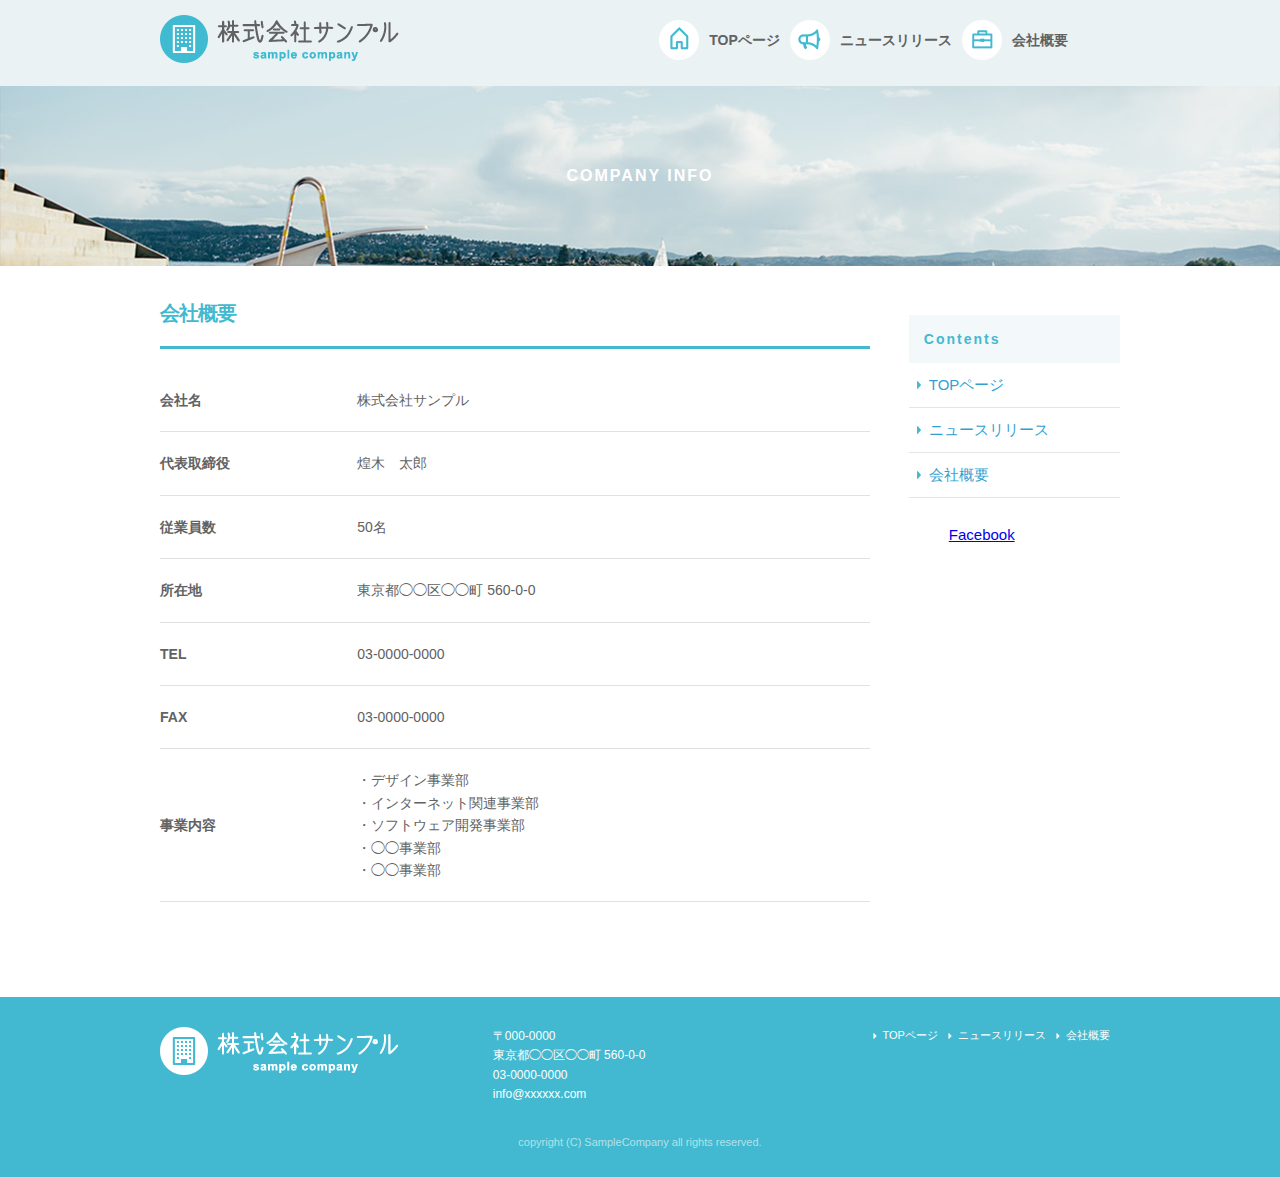
==== company.html @ 8490d575 "first commit" ====
<!DOCTYPE html>
<html lang="ja">
  <head>

    <meta charset="utf-8">
    <title>COMPANY INFO | 株式会社サンプル</title>
    <meta name="description" content="">
    <meta name="author" content="">

    <meta name="viewport" content="width=device-width, initial-scale=1">

    <!-- <link href="//fonts.googleapis.com/css?family=Raleway:400,300,600" rel="stylesheet" type="text/css"> -->

    <link rel="stylesheet" href="css/normalize.css">
    <link rel="stylesheet" href="css/skeleton.css">
    <link rel="stylesheet" href="css/sample.css">

    <link rel="icon" type="image/png" href="images/favicon.png">

  </head>
  <body>

    <div id="fb-root"></div>
    <script>(function(d, s, id) {
var js, fjs = d.getElementsByTagName(s)[0];
if (d.getElementById(id)) return;
js = d.createElement(s); js.id = id;
js.src = "//connect.facebook.net/ja_JP/sdk.js#xfbml=1&version=v2.6";
fjs.parentNode.insertBefore(js, fjs);
    }(document, 'script', 'facebook-jssdk'));</script>

    <header>
      <div id="header_in" class="container">
        <div class="row">
          <div class="six columns logo">

            <h1><a href="index.html"><img class="u-max-full-width" src="images/top/logo.png" alt="株式会社サンプル" srcset="images/top/logo@2x.png 2x" /></a></h1>

          </div>
          <div class="six columns navi">

            <div class="sp_navi">
              <img id="sp_navi_btn" class="u-max-full-width" src="images/top/sp_navi.png" alt="sp_navi" srcset="images/top/sp_navi@2x.png 2x" />

              <ul class="sp_navi_li">
                <li><a href="index.html">TOPページ</a></li>
                <li><a href="news.html">ニュースリリース</a></li>
                <li><a href="company.html">会社概要</a></li>
              </ul>
            </div>
            <!-- sp_navi -->

            <div class="pc_navi">

              <ul class="pc_navi_li">
                <li class="navi_toppage"><a href="index.html">TOPページ</a></li>
                <li class="navi_news"><a href="news.html">ニュースリリース</a></li>
                <li class="navi_company"><a href="company.html">会社概要</a></li>
              </ul>

            </div>
            <!-- pc_navi -->

          </div>
        </div>
        <!-- row -->
      </div>
      <!-- header_in -->
    </header>

    <div id="sub_cover">
      <div class="conteiner">
        <div class="row">

          <div class="twelve columns">
            <h2>COMPANY INFO</h2>
          </div>

        </div>
      </div>
    </div>
    <!-- #sub_cover -->

    <div id="contents">
      <div class="container">
        <div class="row">

          <div id="main" class="nine columns">
            <h2 class="company_title">会社概要</h2>

            <table class="u-full-width">
              <tr>
                <th>会社名</th>
                <td>株式会社サンプル</td>
              </tr>
              <tr>
                <th>代表取締役</th>
                <td>煌木　太郎</td>
              </tr>
              <tr>
                <th>従業員数</th>
                <td>50名</td>
              </tr>
              <tr>
                <th>所在地</th>
                <td>東京都◯◯区◯◯町 560-0-0</td>
              </tr>
              <tr>
                <th>TEL</th>
                <td>03-0000-0000</td>
              </tr>
              <tr>
                <th>FAX</th>
                <td>03-0000-0000</td>
              </tr>
              <tr>
                <th>事業内容</th>
                <td>
                  ・デザイン事業部<br />
                  ・インターネット関連事業部<br />
                  ・ソフトウェア開発事業部<br />
                  ・◯◯事業部<br />
                  ・◯◯事業部
                </td>
              </tr>
            </table>


          </div>

          <div id="sidebar" class="three columns">

            <div class="pc_sidemenu">
              <h3>Contents</h3>

              <ul>
                <li><a href="index.html">TOPページ</a></li>
                <li><a href="news.html">ニュースリリース</a></li>
                <li><a href="company.html">会社概要</a></li>
              </ul>
            </div>

            <div class="fb-page" data-href="https://www.facebook.com/facebook" data-tabs="timeline" data-height="300" data-small-header="false" data-adapt-container-width="true" data-hide-cover="false" data-show-facepile="false"><div class="fb-xfbml-parse-ignore"><blockquote cite="https://www.facebook.com/facebook"><a href="https://www.facebook.com/facebook">Facebook</a></blockquote></div></div>

          </div>

        </div>
      </div>
    </div>
    <!-- #contents -->


    <footer>
      <div class="container">
        <div class="row">
          <div class="four columns sp">
            <img class="u-max-full-width" src="images/top/footer_logo.png" alt="株式会社サンプル" srcset="images/top/footer_logo@2x.png 2x" />
          </div>
          <!-- columns -->
          <div class="four columns foot_address sp">
            〒000-0000<br />
            東京都◯◯区◯◯町 560-0-0<br />
            03-0000-0000<br />
            info@xxxxxx.com
          </div>
          <!-- columns -->
          <div class="four columns">
            <ul class="foot_navi">
              <li><a href="index.html">TOPページ</a></li>
              <li><a href="news.html">ニュースリリース</a></li>
              <li><a href="company.html">会社概要</a></li>
            </ul>
          </div>

          <div class="fb-page" data-href="https://www.facebook.com/ntsunaka/" data-tabs="timeline" data-width="180" data-small-header="false" data-adapt-container-width="true" data-hide-cover="false" data-show-facepile="true"></div>          
          <!-- columns -->
        </div>
        <!-- row -->

        <div class="row">
          <div class="twelve columns sp">
            <p class="copy">copyright (C) SampleCompany all rights reserved.</p>
          </div>
          <!-- columns -->
        </div>
        <!-- row -->
      </div>
    </footer>
    <!-- //footer -->


    <script type="text/javascript" src="//ajax.googleapis.com/ajax/libs/jquery/1.10.2/jquery.min.js"></script>

    <script>
$(function(){

  $(document).ready(function(){

    $("#sp_navi_btn").click(function () {
      $(this).next().slideToggle();
    });

  });

});
    </script>


  </body>
</html>
---- css/skeleton.css ----
/*
* Skeleton V2.0.4
* Copyright 2014, Dave Gamache
* www.getskeleton.com
* Free to use under the MIT license.
* http://www.opensource.org/licenses/mit-license.php
* 12/29/2014
*/


/* Table of contents
––––––––––––––––––––––––––––––––––––––––––––––––––
- Grid
- Base Styles
- Typography
- Links
- Buttons
- Forms
- Lists
- Code
- Tables
- Spacing
- Utilities
- Clearing
- Media Queries
*/


/* Grid
–––––––––––––––––––––––––––––––––––––––––––––––––– */
.container {
  position: relative;
  width: 100%;
  max-width: 960px;
  margin: 0 auto;
  padding: 0 20px;
  box-sizing: border-box; }
.column,
.columns {
  width: 100%;
  float: left;
  box-sizing: border-box; }

/* For devices larger than 400px */
@media (min-width: 400px) {
  .container {
    width: 85%;
    padding: 0; }
}

/* For devices larger than 550px */
@media (min-width: 550px) {
  .container {
    width: 80%; }
  .column,
  .columns {
    margin-left: 4%; }
  .column:first-child,
  .columns:first-child {
    margin-left: 0; }

  .one.column,
  .one.columns                    { width: 4.66666666667%; }
  .two.columns                    { width: 13.3333333333%; }
  .three.columns                  { width: 22%;            }
  .four.columns                   { width: 30.6666666667%; }
  .five.columns                   { width: 39.3333333333%; }
  .six.columns                    { width: 48%;            }
  .seven.columns                  { width: 56.6666666667%; }
  .eight.columns                  { width: 65.3333333333%; }
  .nine.columns                   { width: 74.0%;          }
  .ten.columns                    { width: 82.6666666667%; }
  .eleven.columns                 { width: 91.3333333333%; }
  .twelve.columns                 { width: 100%; margin-left: 0; }

  .one-third.column               { width: 30.6666666667%; }
  .two-thirds.column              { width: 65.3333333333%; }

  .one-half.column                { width: 48%; }

  /* Offsets */
  .offset-by-one.column,
  .offset-by-one.columns          { margin-left: 8.66666666667%; }
  .offset-by-two.column,
  .offset-by-two.columns          { margin-left: 17.3333333333%; }
  .offset-by-three.column,
  .offset-by-three.columns        { margin-left: 26%;            }
  .offset-by-four.column,
  .offset-by-four.columns         { margin-left: 34.6666666667%; }
  .offset-by-five.column,
  .offset-by-five.columns         { margin-left: 43.3333333333%; }
  .offset-by-six.column,
  .offset-by-six.columns          { margin-left: 52%;            }
  .offset-by-seven.column,
  .offset-by-seven.columns        { margin-left: 60.6666666667%; }
  .offset-by-eight.column,
  .offset-by-eight.columns        { margin-left: 69.3333333333%; }
  .offset-by-nine.column,
  .offset-by-nine.columns         { margin-left: 78.0%;          }
  .offset-by-ten.column,
  .offset-by-ten.columns          { margin-left: 86.6666666667%; }
  .offset-by-eleven.column,
  .offset-by-eleven.columns       { margin-left: 95.3333333333%; }

  .offset-by-one-third.column,
  .offset-by-one-third.columns    { margin-left: 34.6666666667%; }
  .offset-by-two-thirds.column,
  .offset-by-two-thirds.columns   { margin-left: 69.3333333333%; }

  .offset-by-one-half.column,
  .offset-by-one-half.columns     { margin-left: 52%; }

}


/* Base Styles
–––––––––––––––––––––––––––––––––––––––––––––––––– */
/* NOTE
html is set to 62.5% so that all the REM measurements throughout Skeleton
are based on 10px sizing. So basically 1.5rem = 15px :) */
html {
  font-size: 62.5%; }
body {
  font-size: 1.5em; /* currently ems cause chrome bug misinterpreting rems on body element */
  line-height: 1.6;
  font-weight: 400;
  font-family: "Raleway", "HelveticaNeue", "Helvetica Neue", Helvetica, Arial, sans-serif;
  color: #222; }


/* Typography
–––––––––––––––––––––––––––––––––––––––––––––––––– */
h1, h2, h3, h4, h5, h6 {
  margin-top: 0;
  margin-bottom: 2rem;
  font-weight: 300; }
h1 { font-size: 4.0rem; line-height: 1.2;  letter-spacing: -.1rem;}
h2 { font-size: 3.6rem; line-height: 1.25; letter-spacing: -.1rem; }
h3 { font-size: 3.0rem; line-height: 1.3;  letter-spacing: -.1rem; }
h4 { font-size: 2.4rem; line-height: 1.35; letter-spacing: -.08rem; }
h5 { font-size: 1.8rem; line-height: 1.5;  letter-spacing: -.05rem; }
h6 { font-size: 1.5rem; line-height: 1.6;  letter-spacing: 0; }

/* Larger than phablet */
@media (min-width: 550px) {
  h1 { font-size: 5.0rem; }
  h2 { font-size: 4.2rem; }
  h3 { font-size: 3.6rem; }
  h4 { font-size: 3.0rem; }
  h5 { font-size: 2.4rem; }
  h6 { font-size: 1.5rem; }
}

p {
  margin-top: 0; }


/* Links
–––––––––––––––––––––––––––––––––––––––––––––––––– */
a {
  color: #1EAEDB; }
a:hover {
  color: #0FA0CE; }


/* Buttons
–––––––––––––––––––––––––––––––––––––––––––––––––– */
.button,
button,
input[type="submit"],
input[type="reset"],
input[type="button"] {
  display: inline-block;
  height: 38px;
  padding: 0 30px;
  color: #555;
  text-align: center;
  font-size: 11px;
  font-weight: 600;
  line-height: 38px;
  letter-spacing: .1rem;
  text-transform: uppercase;
  text-decoration: none;
  white-space: nowrap;
  background-color: transparent;
  border-radius: 4px;
  border: 1px solid #bbb;
  cursor: pointer;
  box-sizing: border-box; }
.button:hover,
button:hover,
input[type="submit"]:hover,
input[type="reset"]:hover,
input[type="button"]:hover,
.button:focus,
button:focus,
input[type="submit"]:focus,
input[type="reset"]:focus,
input[type="button"]:focus {
  color: #333;
  border-color: #888;
  outline: 0; }
.button.button-primary,
button.button-primary,
input[type="submit"].button-primary,
input[type="reset"].button-primary,
input[type="button"].button-primary {
  color: #FFF;
  background-color: #33C3F0;
  border-color: #33C3F0; }
.button.button-primary:hover,
button.button-primary:hover,
input[type="submit"].button-primary:hover,
input[type="reset"].button-primary:hover,
input[type="button"].button-primary:hover,
.button.button-primary:focus,
button.button-primary:focus,
input[type="submit"].button-primary:focus,
input[type="reset"].button-primary:focus,
input[type="button"].button-primary:focus {
  color: #FFF;
  background-color: #1EAEDB;
  border-color: #1EAEDB; }


/* Forms
–––––––––––––––––––––––––––––––––––––––––––––––––– */
input[type="email"],
input[type="number"],
input[type="search"],
input[type="text"],
input[type="tel"],
input[type="url"],
input[type="password"],
textarea,
select {
  height: 38px;
  padding: 6px 10px; /* The 6px vertically centers text on FF, ignored by Webkit */
  background-color: #fff;
  border: 1px solid #D1D1D1;
  border-radius: 4px;
  box-shadow: none;
  box-sizing: border-box; }
/* Removes awkward default styles on some inputs for iOS */
input[type="email"],
input[type="number"],
input[type="search"],
input[type="text"],
input[type="tel"],
input[type="url"],
input[type="password"],
textarea {
  -webkit-appearance: none;
     -moz-appearance: none;
          appearance: none; }
textarea {
  min-height: 65px;
  padding-top: 6px;
  padding-bottom: 6px; }
input[type="email"]:focus,
input[type="number"]:focus,
input[type="search"]:focus,
input[type="text"]:focus,
input[type="tel"]:focus,
input[type="url"]:focus,
input[type="password"]:focus,
textarea:focus,
select:focus {
  border: 1px solid #33C3F0;
  outline: 0; }
label,
legend {
  display: block;
  margin-bottom: .5rem;
  font-weight: 600; }
fieldset {
  padding: 0;
  border-width: 0; }
input[type="checkbox"],
input[type="radio"] {
  display: inline; }
label > .label-body {
  display: inline-block;
  margin-left: .5rem;
  font-weight: normal; }


/* Lists
–––––––––––––––––––––––––––––––––––––––––––––––––– */
ul {
  list-style: circle inside; }
ol {
  list-style: decimal inside; }
ol, ul {
  padding-left: 0;
  margin-top: 0; }
ul ul,
ul ol,
ol ol,
ol ul {
  margin: 1.5rem 0 1.5rem 3rem;
  font-size: 90%; }
li {
  margin-bottom: 1rem; }


/* Code
–––––––––––––––––––––––––––––––––––––––––––––––––– */
code {
  padding: .2rem .5rem;
  margin: 0 .2rem;
  font-size: 90%;
  white-space: nowrap;
  background: #F1F1F1;
  border: 1px solid #E1E1E1;
  border-radius: 4px; }
pre > code {
  display: block;
  padding: 1rem 1.5rem;
  white-space: pre; }


/* Tables
–––––––––––––––––––––––––––––––––––––––––––––––––– */
th,
td {
  padding: 12px 15px;
  text-align: left;
  border-bottom: 1px solid #E1E1E1; }
th:first-child,
td:first-child {
  padding-left: 0; }
th:last-child,
td:last-child {
  padding-right: 0; }


/* Spacing
–––––––––––––––––––––––––––––––––––––––––––––––––– */
button,
.button {
  margin-bottom: 1rem; }
input,
textarea,
select,
fieldset {
  margin-bottom: 1.5rem; }
pre,
blockquote,
dl,
figure,
table,
p,
ul,
ol,
form {
  margin-bottom: 2.5rem; }


/* Utilities
–––––––––––––––––––––––––––––––––––––––––––––––––– */
.u-full-width {
  width: 100%;
  box-sizing: border-box; }
.u-max-full-width {
  max-width: 100%;
  box-sizing: border-box; }
.u-pull-right {
  float: right; }
.u-pull-left {
  float: left; }


/* Misc
–––––––––––––––––––––––––––––––––––––––––––––––––– */
hr {
  margin-top: 3rem;
  margin-bottom: 3.5rem;
  border-width: 0;
  border-top: 1px solid #E1E1E1; }


/* Clearing
–––––––––––––––––––––––––––––––––––––––––––––––––– */

/* Self Clearing Goodness */
.container:after,
.row:after,
.u-cf {
  content: "";
  display: table;
  clear: both; }


/* Media Queries
–––––––––––––––––––––––––––––––––––––––––––––––––– */
/*
Note: The best way to structure the use of media queries is to create the queries
near the relevant code. For example, if you wanted to change the styles for buttons
on small devices, paste the mobile query code up in the buttons section and style it
there.
*/


/* Larger than mobile */
@media (min-width: 400px) {}

/* Larger than phablet (also point when grid becomes active) */
@media (min-width: 550px) {}

/* Larger than tablet */
@media (min-width: 750px) {}

/* Larger than desktop */
@media (min-width: 1000px) {}

/* Larger than Desktop HD */
@media (min-width: 1200px) {}
---- css/sample.css ----
@charset "UTF-8";
html {
  font-size: 62.5%; }

/**************************************/
header {
  background: #eaf2f4; }
  header #header_in {
    padding-top: 10px;
    padding-bottom: 4px; }
  @media (max-width: 550px) {
    header .logo {
      width: 190px; }
    header .navi {
      width: 40px;
      float: right; } }
  header .sp_navi_li {
    width: 180px;
    position: absolute;
    top: 50px;
    right: 2%;
    border: 1px solid #eee;
    background: white;
    margin: 0;
    padding: 0;
    display: none;
    z-index: 100; }
    header .sp_navi_li li {
      list-style: none;
      margin: 0;
      padding: 0; }
      header .sp_navi_li li a {
        display: block;
        padding: 10px 8px;
        border-bottom: 1px solid #eee;
        font-size: 14px;
        text-decoration: none; }
  @media (min-width: 550px) {
    header .sp_navi {
      display: none; }
    header #header_in {
      padding: 15px 0 10px 0; }
    header .pc_navi_li {
      margin: 0;
      padding: 0; }
      header .pc_navi_li li {
        list-style: none;
        margin: 5px 0 0 0;
        padding: 0; }
        header .pc_navi_li li a {
          color: #626262;
          text-decoration: none;
          font-weight: bold;
          font-size: 14px;
          font-size: 1.4rem;
          float: left;
          padding-right: 10px; }
        header .pc_navi_li li a:hover {
          color: #42b9d0; }
      header .pc_navi_li li.navi_toppage a {
        background-repeat: no-repeat;
        display: inline-block;
        line-height: 40px;
        padding-left: 50px;
        background-image: url("../images/top/navi_top.png");
        background-size: 40px 40px; } }
    @media screen and (min-width: 550px) and (-webkit-min-device-pixel-ratio: 2), (min-width: 550px) and (min-resolution: 2dppx) {
      header .pc_navi_li li.navi_toppage a {
        background-image: url("../images/top/navi_top@2x.png"); } }
  @media (min-width: 550px) {
      header .pc_navi_li li.navi_news a {
        background-repeat: no-repeat;
        display: inline-block;
        line-height: 40px;
        padding-left: 50px;
        background-image: url("../images/top/navi_news.png");
        background-size: 40px 40px; } }
    @media screen and (min-width: 550px) and (-webkit-min-device-pixel-ratio: 2), (min-width: 550px) and (min-resolution: 2dppx) {
      header .pc_navi_li li.navi_news a {
        background-image: url("../images/top/navi_news@2x.png"); } }
  @media (min-width: 550px) {
      header .pc_navi_li li.navi_company a {
        background-repeat: no-repeat;
        display: inline-block;
        line-height: 40px;
        padding-left: 50px;
        background-image: url("../images/top/navi_company.png");
        background-size: 40px 40px; } }
    @media screen and (min-width: 550px) and (-webkit-min-device-pixel-ratio: 2), (min-width: 550px) and (min-resolution: 2dppx) {
      header .pc_navi_li li.navi_company a {
        background-image: url("../images/top/navi_company@2x.png"); } }

  @media (max-width: 550px) {
    header .pc_navi {
      display: none; } }

#cover_area {
  text-align: center;
  padding: 80px 0;
  background-image: url("../images/top/cover.jpg");
  background-size: cover; }
  @media screen and (-webkit-min-device-pixel-ratio: 2), (min-resolution: 2dppx) {
    #cover_area {
      background-image: url("../images/top/cover@2x.jpg"); } }
  @media (min-width: 550px) {
    #cover_area {
      text-align: left;
      height: 420px;
      padding: 0; }
      #cover_area img {
        margin-top: 180px;
        margin-left: 70px; } }

#service_area {
  padding-top: 20px; }
  @media (min-width: 550px) {
    #service_area {
      padding-top: 30px; } }
  #service_area .columns {
    color: #626262; }
    #service_area .columns .service_title {
      font-size: 18px;
      font-size: 1.8rem;
      font-weight: bold;
      margin-top: 8px; }
    #service_area .columns p {
      font-size: 15px;
      font-size: 1.5rem;
      margin-top: 10px; }
    @media (min-width: 550px) {
      #service_area .columns .service_title {
        font-size: 16px;
        font-size: 1.6rem; }
      #service_area .columns p {
        font-size: 13px;
        font-size: 1.3rem; } }

#news_area {
  background-color: #eaf2f4; }
  @media (min-width: 550px) {
    #news_area .container {
      padding: 0px 10% 50px 10%; } }
  #news_area .news_title {
    text-align: center;
    font-size: 26px;
    font-size: 2.6rem;
    color: #42b9d0;
    padding: 15px 0 10px 0;
    font-weight: bold;
    letter-spacing: 0.2rem; }
  #news_area .news_lists li {
    list-style: none;
    font-size: 15px;
    font-size: 1.5rem; }
    #news_area .news_lists li span {
      color: #42b9d0;
      font-weight: bold;
      display: block;
      margin-bottom: 3px; }
  @media (min-width: 550px) {
    #news_area .news_title {
      text-align: center;
      font-size: 22px;
      font-size: 2.2rem;
      color: #42b9d0;
      padding: 50px 0 41px 0;
      letter-spacing: 0.2rem; }
    #news_area .news_lists li {
      list-style: none;
      font-size: 14px;
      font-size: 1.4rem;
      margin-bottom: 20px; }
      #news_area .news_lists li span {
        color: #42b9d0;
        font-weight: bold;
        display: inline;
        margin-bottom: 0px; } }

footer {
  background-color: #42b9d0;
  color: #fff;
  padding-top: 20px; }
  @media (max-width: 550px) {
    footer .container {
      margin: 0;
      padding: 0; }
    footer .sp {
      padding: 0 6%;
      margin: 0 auto; }
    footer .foot_navi {
      margin-top: 20px; }
      footer .foot_navi li {
        list-style: none;
        margin-bottom: 1px; }
        footer .foot_navi li a {
          color: #42b9d0;
          background-color: #eaf2f4;
          display: block;
          text-align: center;
          font-weight: bold;
          text-decoration: none;
          font-size: 16px;
          font-size: 1.6rem;
          padding: 16px 0; } }
  footer .foot_address {
    font-size: 16px;
    font-size: 1.6rem;
    padding-top: 10px; }
  footer .copy {
    text-align: center;
    font-size: 11px;
    font-size: 1.1rem;
    color: #b2e1ea; }
  @media (min-width: 550px) {
    footer {
      padding-top: 30px; }
      footer .foot_address {
        padding: 0px;
        font-size: 12px;
        font-size: 1.2rem; }
      footer .foot_navi {
        float: right; }
        footer .foot_navi li {
          list-style: none;
          background-repeat: no-repeat;
          background-position: left center;
          display: inline-block;
          float: left;
          margin-right: 10px;
          font-size: 11px;
          font-size: 1.1rem;
          background-image: url("../images/top/foot_arroehead.png");
          background-size: 4px 6px; } }
      @media screen and (min-width: 550px) and (-webkit-min-device-pixel-ratio: 2), (min-width: 550px) and (min-resolution: 2dppx) {
        footer .foot_navi li {
          background-image: url("../images/top/foot_arroehead@2x.png"); } }
  @media (min-width: 550px) {
        footer .foot_navi a {
          color: white;
          padding-left: 10px;
          text-decoration: none; }
        footer .foot_navi a:hover {
          color: #eaf2f4; }
      footer .copy {
        margin-top: 30px; } }

h1 {
  margin: 0;
  padding: 0; }

/* ここから下はnews.html */
#sub_cover {
  padding: 40px 0;
  background-image: url("../images/news/sub_cover.jpg");
  background-size: cover; }
  #sub_cover h2 {
    text-align: center;
    color: white;
    font-size: 16px;
    font-size: 1.6rem;
    font-weight: bold;
    margin: 0;
    letter-spacing: 0.2em; }

#contents {
  padding-top: 20px; }
  #contents #main h2 {
    color: #42b9d0;
    border-bottom: 3px solid #42b9d0;
    font-size: 15px;
    font-size: 1.5rem;
    font-weight: bold;
    padding-bottom: 15px; }
  #contents #main .news_li li {
    list-style: none; }
    #contents #main .news_li li span {
      color: #42b9d0;
      display: block;
      font-weight: bold;
      margin-bottom: 3px; }
  #contents #sidebar .pc_sidemenu h3 {
    color: #42b9d0;
    font-size: 14px;
    font-size: 1.4rem;
    letter-spacing: 0.2rem;
    font-weight: bold;
    background-color: #f3f9fb;
    padding: 15px;
    margin-bottom: 0px;
    line-height: 1.3; }
  #contents #sidebar .pc_sidemenu li {
    list-style: none;
    display: block;
    border-bottom: 1px solid #e5e5e5;
    background-repeat: no-repeat;
    background-position: 8px center;
    margin-bottom: 0px;
    padding: 10px 10px 10px 20px;
    background-image: url("../images/news/side_arrow.png");
    background-size: 4px 8px; }
  #contents #sidebar .pc_sidemenu li a {
    color: #339fd1;
    text-decoration: none; }

a {
  background-color: transparent; }

a:-webkit-any-link {
  color: -webkit-link;
  text-decoration: underline;
  cursor: auto; }

h3 {
  display: block;
  font-size: 1.17em;
  -webkit-margin-before: 1em;
  -webkit-margin-after: 1em;
  -webkit-margin-start: 0px;
  -webkit-margin-end: 0px; }

@media (min-width: 550px) {
  #sub_cover {
    background-image: url("../images/news/sub_cover@2x.jpg");
    padding: 80px 0; }
    #sub_cover h2 {
      text-align: center;
      color: white;
      font-size: 16px;
      font-size: 1.6rem;
      font-weight: bold;
      margin: 0;
      letter-spacing: 0.2rem; }

  #contents {
    padding-top: 35px;
    padding-bottom: 70px; }
    #contents #main h2 {
      font-size: 20px;
      font-size: 2rem;
      padding-bottom: 20px; }
    #contents #main .news_li li span {
      display: inline-block;
      margin-bottom: 0;
      padding-right: 10px; }

  #contents #sidebar .pc_sidemenu li {
    background-image: url("../images/news/side_arrow@2x.png"); }

  #contents #main .news_li li {
    list-style: none;
    padding-bottom: 5px; } }
/* ここから下はcompany.html */
#contents #main th {
  padding-right: 20px; }

#contents #main th, #contents #main td {
  padding: 20px 0;
  color: #626262;
  font-size: 14px;
  font-size: 1.4rem; }

/*# sourceMappingURL=sample.css.map */
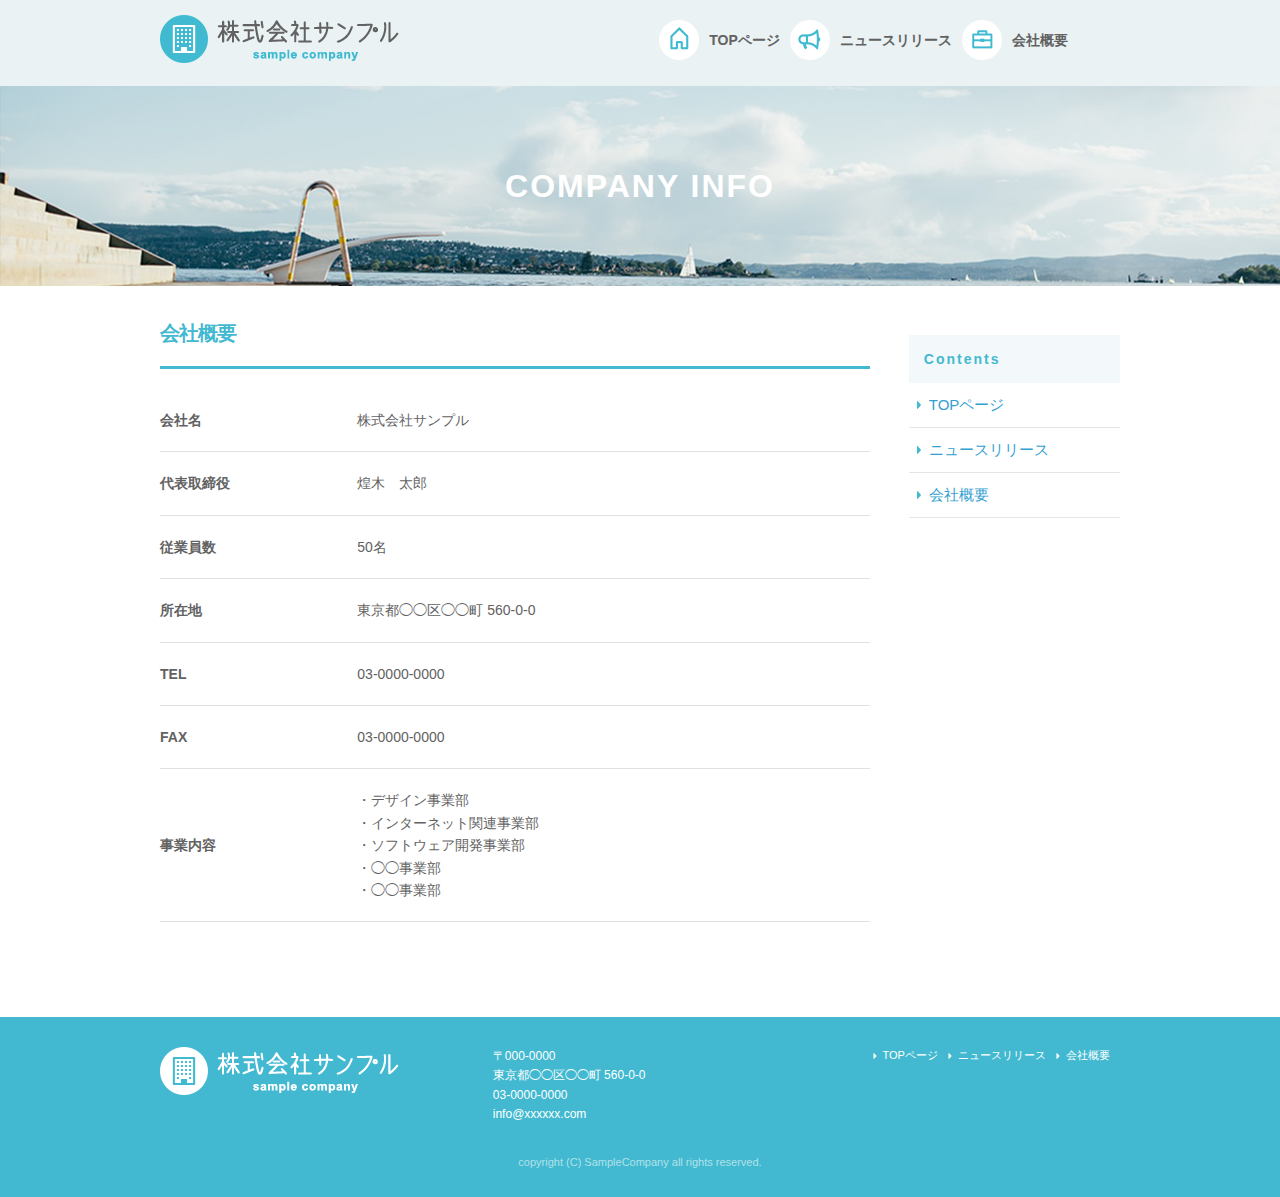
==== commit fd0432c6: "‘課題再提出’" ====
--- a/company.html
+++ b/company.html
@@ -141,7 +141,7 @@
               </ul>
             </div>
 
-            <div class="fb-page" data-href="https://www.facebook.com/facebook" data-tabs="timeline" data-height="300" data-small-header="false" data-adapt-container-width="true" data-hide-cover="false" data-show-facepile="false"><div class="fb-xfbml-parse-ignore"><blockquote cite="https://www.facebook.com/facebook"><a href="https://www.facebook.com/facebook">Facebook</a></blockquote></div></div>
+            <div class="fb-page" data-href="https://www.facebook.com/ntsunaka/" data-tabs="timeline" data-width="180" data-small-header="false" data-adapt-container-width="true" data-hide-cover="false" data-show-facepile="true"></div>
 
           </div>
 
@@ -173,7 +173,6 @@
             </ul>
           </div>
 
-          <div class="fb-page" data-href="https://www.facebook.com/ntsunaka/" data-tabs="timeline" data-width="180" data-small-header="false" data-adapt-container-width="true" data-hide-cover="false" data-show-facepile="true"></div>          
           <!-- columns -->
         </div>
         <!-- row -->
--- a/css/sample.css
+++ b/css/sample.css
@@ -256,7 +256,6 @@
   #sub_cover h2 {
     text-align: center;
     color: white;
-    font-size: 16px;
     font-size: 1.6rem;
     font-weight: bold;
     margin: 0;
@@ -325,8 +324,7 @@
     #sub_cover h2 {
       text-align: center;
       color: white;
-      font-size: 16px;
-      font-size: 1.6rem;
+      font-size: 3.2rem;
       font-weight: bold;
       margin: 0;
       letter-spacing: 0.2rem; }
@@ -349,6 +347,9 @@
   #contents #main .news_li li {
     list-style: none;
     padding-bottom: 5px; } }
+@media (max-width: 550px) {
+  #contents #sidebar .pc_sidemenu {
+    display: none; } }
 /* ここから下はcompany.html */
 #contents #main th {
   padding-right: 20px; }
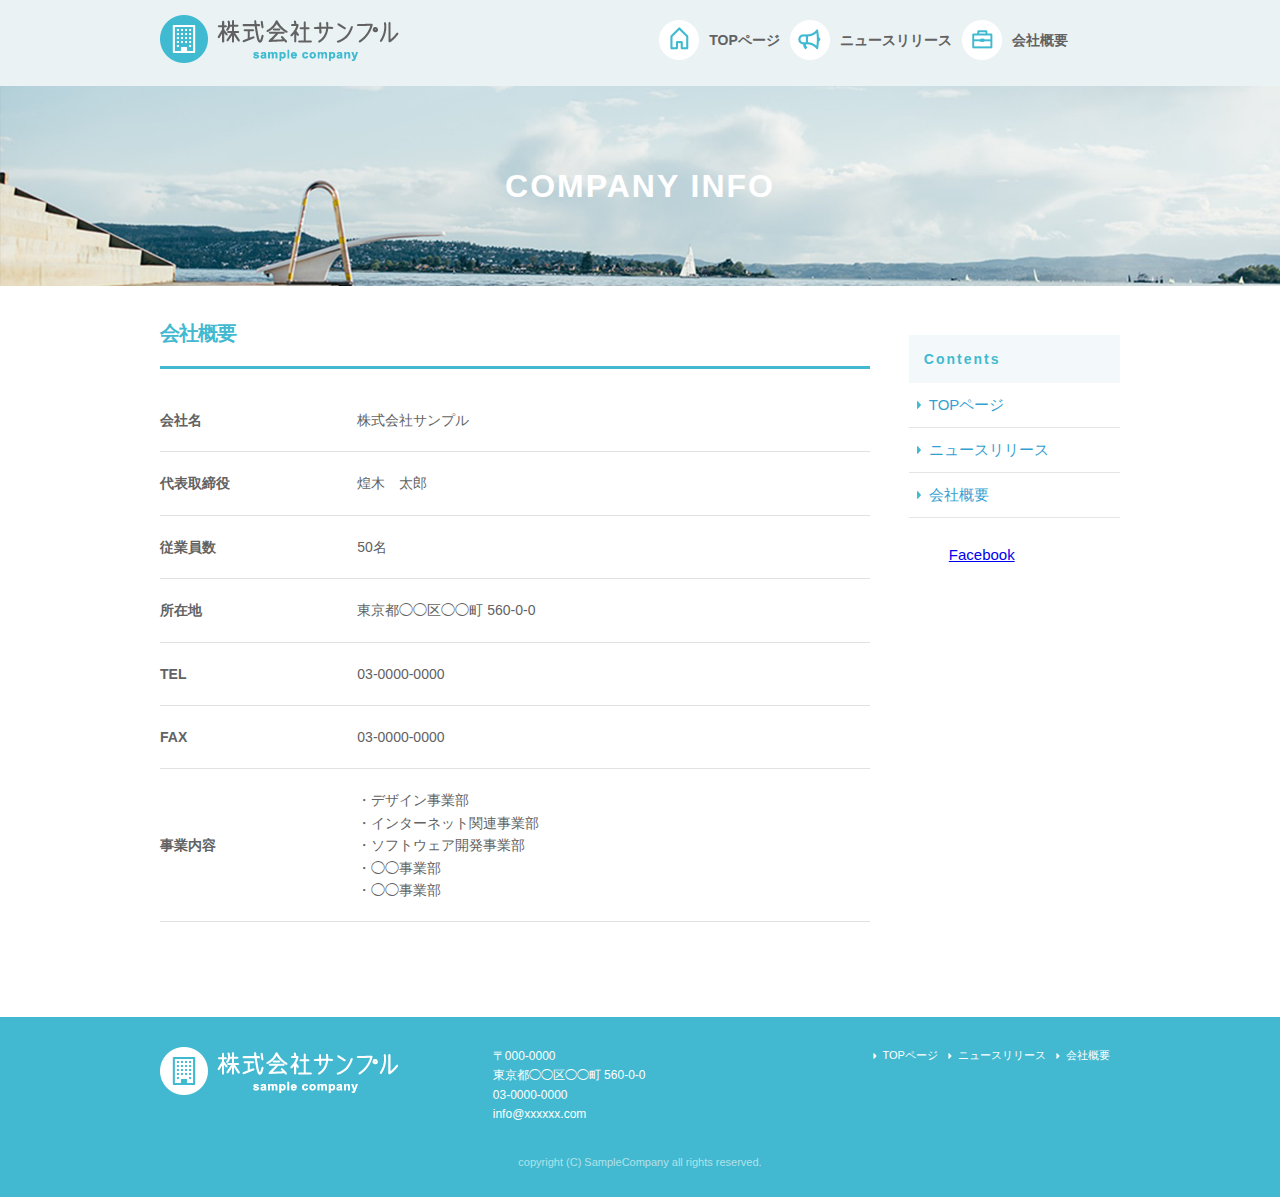
==== commit 5e55bc5e: "‘課題再提出二回目’" ====
--- a/company.html
+++ b/company.html
@@ -21,14 +21,15 @@
   </head>
   <body>
 
-    <div id="fb-root"></div>
-    <script>(function(d, s, id) {
-var js, fjs = d.getElementsByTagName(s)[0];
-if (d.getElementById(id)) return;
-js = d.createElement(s); js.id = id;
-js.src = "//connect.facebook.net/ja_JP/sdk.js#xfbml=1&version=v2.6";
-fjs.parentNode.insertBefore(js, fjs);
-    }(document, 'script', 'facebook-jssdk'));</script>
+<div id="fb-root"></div>
+<script>(function(d, s, id) {
+  var js, fjs = d.getElementsByTagName(s)[0];
+  if (d.getElementById(id)) return;
+  js = d.createElement(s); js.id = id;
+  js.src = "//connect.facebook.net/ja_JP/sdk.js#xfbml=1&version=v2.7";
+  fjs.parentNode.insertBefore(js, fjs);
+}(document, 'script', 'facebook-jssdk'));</script>
+
 
     <header>
       <div id="header_in" class="container">
@@ -141,7 +142,7 @@
               </ul>
             </div>
 
-            <div class="fb-page" data-href="https://www.facebook.com/ntsunaka/" data-tabs="timeline" data-width="180" data-small-header="false" data-adapt-container-width="true" data-hide-cover="false" data-show-facepile="true"></div>
+            <div class="fb-page" data-href="https://www.facebook.com/facebook" data-tabs="timeline" data-width="180" data-small-header="false" data-adapt-container-width="true" data-hide-cover="false" data-show-facepile="true"><blockquote cite="https://www.facebook.com/facebook" class="fb-xfbml-parse-ignore"><a href="https://www.facebook.com/facebook">Facebook</a></blockquote></div>
 
           </div>
 
